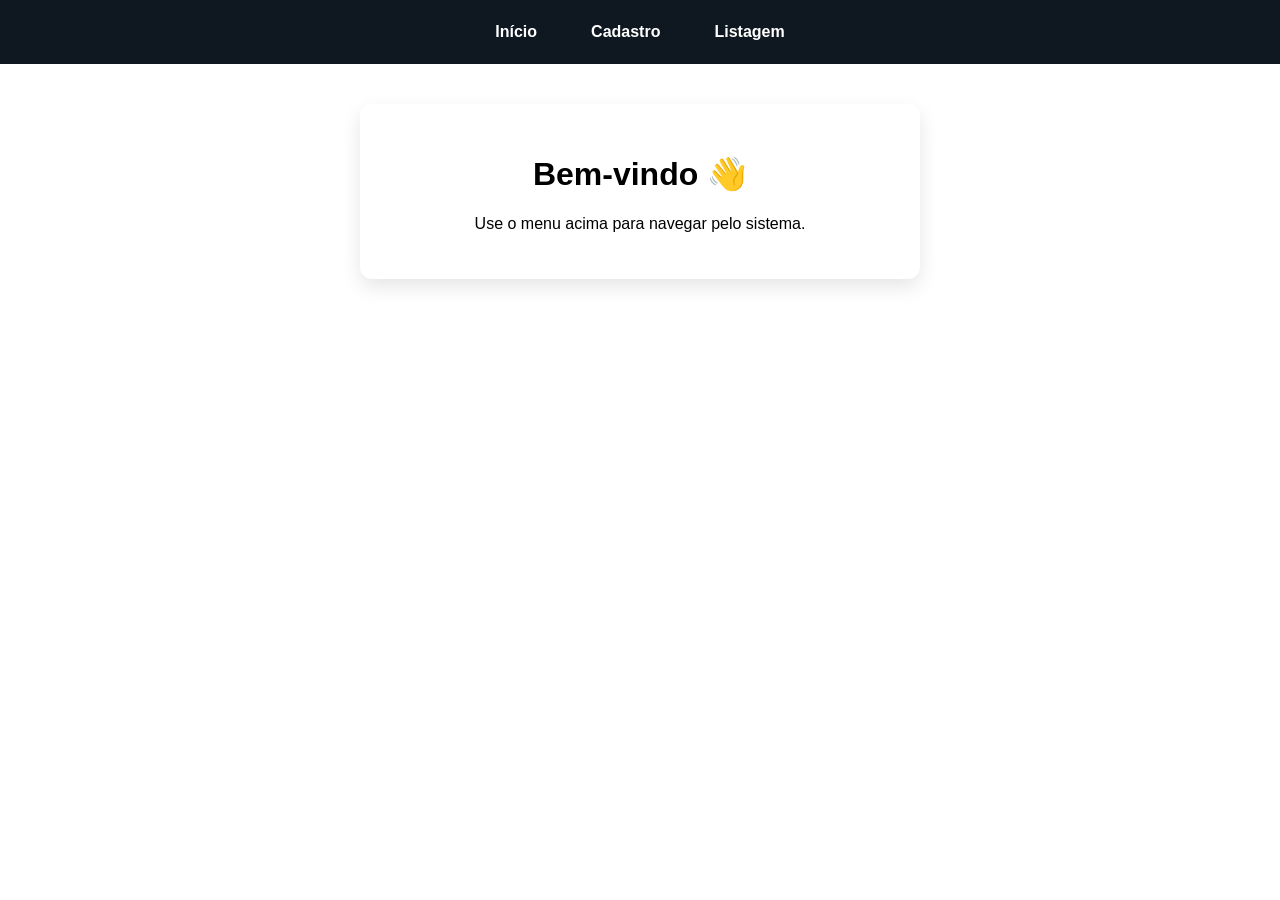
==== praticas/aluno-online-vanilla/index.html @ 898b3f91 "Upload completo do projeto TecWeb" ====
<!DOCTYPE html>
<html lang="pt-BR">
<head>
  <meta charset="UTF-8">
  <title>Início</title>
  <link rel="stylesheet" href="./src/style.css">
  <script src="./src/main.js" defer></script>
</head>

<body>

<nav>
  <a href="index.html">Início</a>
  <a href="cadastro.html">Cadastro</a>
  <a href="listagem.html">Listagem</a>
</nav>

<main>
  <div class="painel">
    <h1>Bem-vindo 👋</h1>
    <p>Use o menu acima para navegar pelo sistema.</p>
  </div>
</main>

</body>
</html>
---- praticas/aluno-online-vanilla/src/style.css ----
body{
  font-family: Arial, sans-serif;
  margin:0;
  background:#ffffff;
}

nav{
  display:flex;
  justify-content:center;
  gap:30px;
  background:#0f1820;
  padding:15px;
}

nav a{
  color:white;
  text-decoration:none;
  font-weight:bold;
  padding:8px 12px;
  border-radius:5px;
  transition:0.3s;
}

nav a:hover{
  background:#1abc9c;
}

main{
  display:flex;
  justify-content:center;
  padding:40px;
}

.painel{
  background:white;
  padding:30px;
  border-radius:12px;
  box-shadow:0 8px 20px rgba(0,0,0,0.1);
  width:100%;
  max-width:500px;
  text-align:center;
}

form{
  display:flex;
  flex-direction:column;
  gap:15px;
  margin-top:20px;
}

input{
  padding:12px;
  border-radius:6px;
  border:1px solid #ccc;
}

button{
  padding:12px;
  border:none;
  border-radius:6px;
  background:#1abc9c;
  color:white;
  cursor:pointer;
}

button:hover{
  background:#16a085;
}

ul{
  list-style:none;
  padding:0;
}

ul li{
  background:#ecf0f1;
  margin:10px 0;
  padding:12px;
  border-radius:6px;
  display:flex;
  justify-content:space-between;
}

.delete{
  background:red;
  color:white;
  border:none;
  padding:5px 10px;
  cursor:pointer;
}
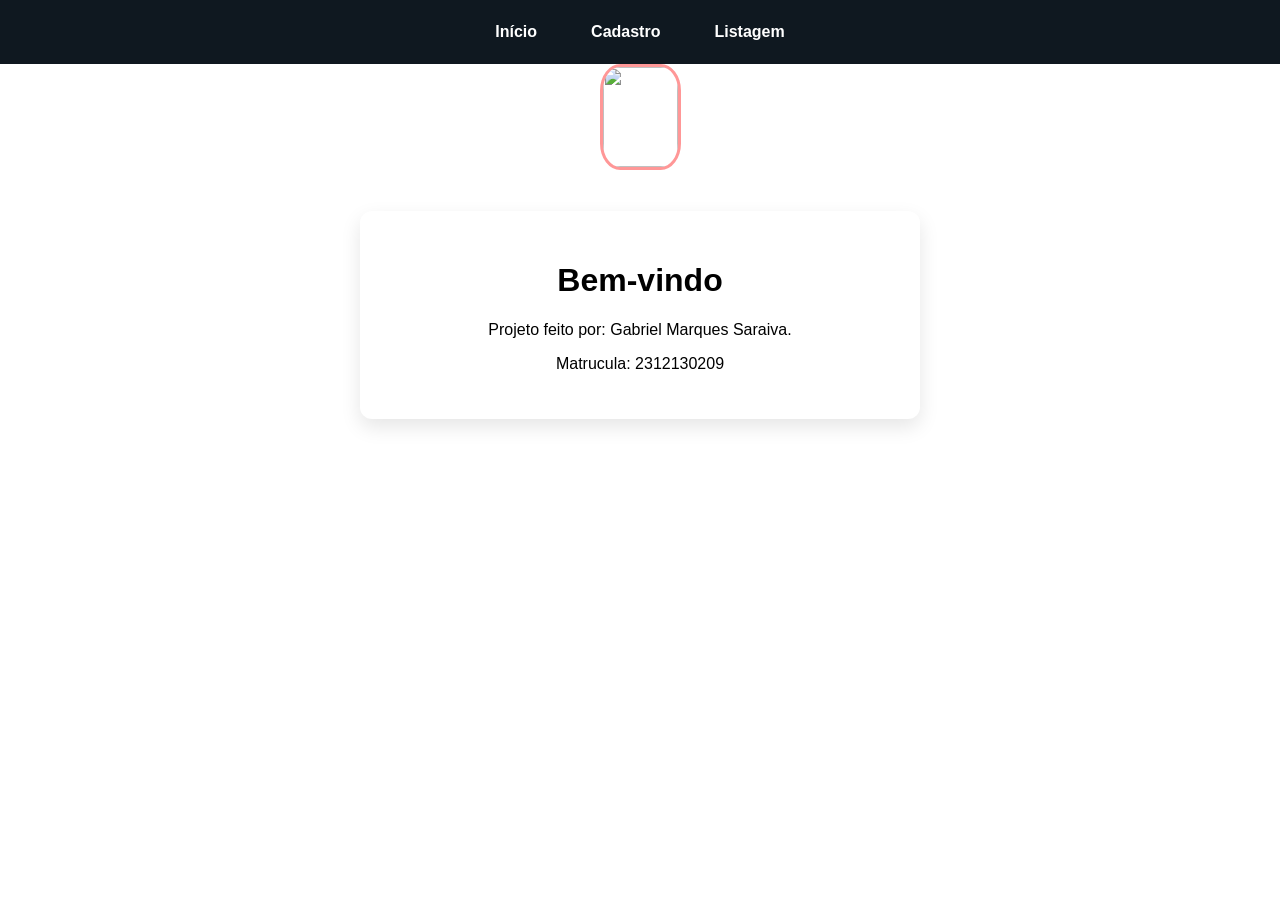
==== commit df565345: "Upload completo do projeto TecWeb" ====
--- a/praticas/aluno-online-vanilla/index.html
+++ b/praticas/aluno-online-vanilla/index.html
@@ -4,7 +4,7 @@
   <meta charset="UTF-8">
   <title>Início</title>
   <link rel="stylesheet" href="./src/style.css">
-  <script src="./src/main.js" defer></script>
+  <script src="./src/app.js" defer></script>
 </head>
 
 <body>
@@ -14,13 +14,22 @@
   <a href="cadastro.html">Cadastro</a>
   <a href="listagem.html">Listagem</a>
 </nav>
-
+<header>
+  <div class="center">
+    <img src="c:\Users\PC Gamer\Downloads\Imagem do WhatsApp de 2025-07-05 à(s) 19.30.04_92b23e75.jpg"></img>
+  </div>
+ 
+</header>
 <main>
   <div class="painel">
-    <h1>Bem-vindo 👋</h1>
-    <p>Use o menu acima para navegar pelo sistema.</p>
+    <h1>Bem-vindo</h1>
+    <p>Projeto feito por: Gabriel Marques Saraiva.</p>
+    <p>Matrucula: 2312130209</p>
   </div>
+
 </main>
 
+
 </body>
+
 </html>
--- a/praticas/aluno-online-vanilla/src/style.css
+++ b/praticas/aluno-online-vanilla/src/style.css
@@ -87,4 +87,34 @@
   border:none;
   padding:5px 10px;
   cursor:pointer;
+}
+
+body {
+  background-image: url(../../../Downloads/Fundo suave abstrato.png);
+  background-size: cover;
+  background-position: center;
+  background-attachment: fixed;
+}
+
+body::before {
+  content: "";
+  position: fixed;
+  top: 0;
+  left: 0;
+  width: 100%;
+  height: 100%;
+  background: rgba(255, 255, 255, 0.2);
+  backdrop-filter: blur(5px);
+  z-index: -1;
+}
+
+img {
+  width: 75px;
+  height: 100px;
+  border-radius: 25%;
+  border: 3px solid rgb(255, 151, 151);
+}
+
+.center {
+  text-align: center;
 }
